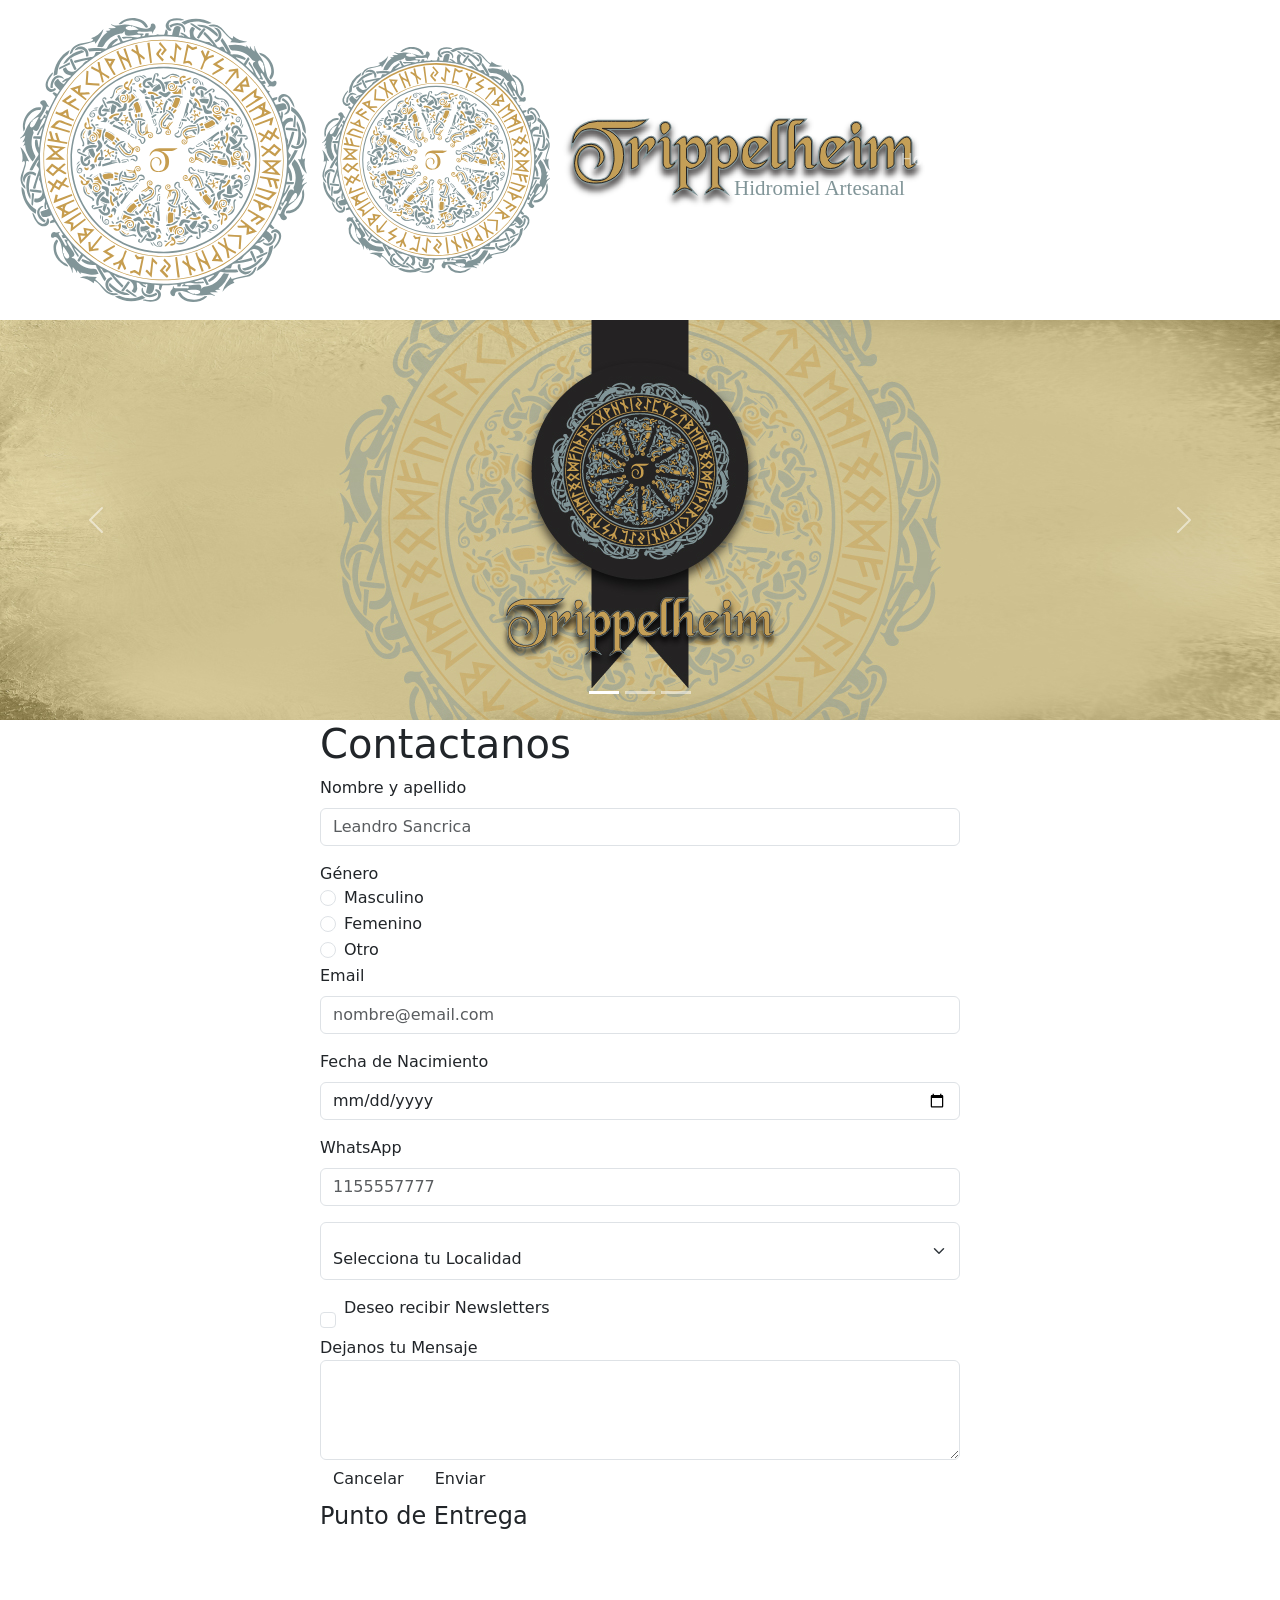
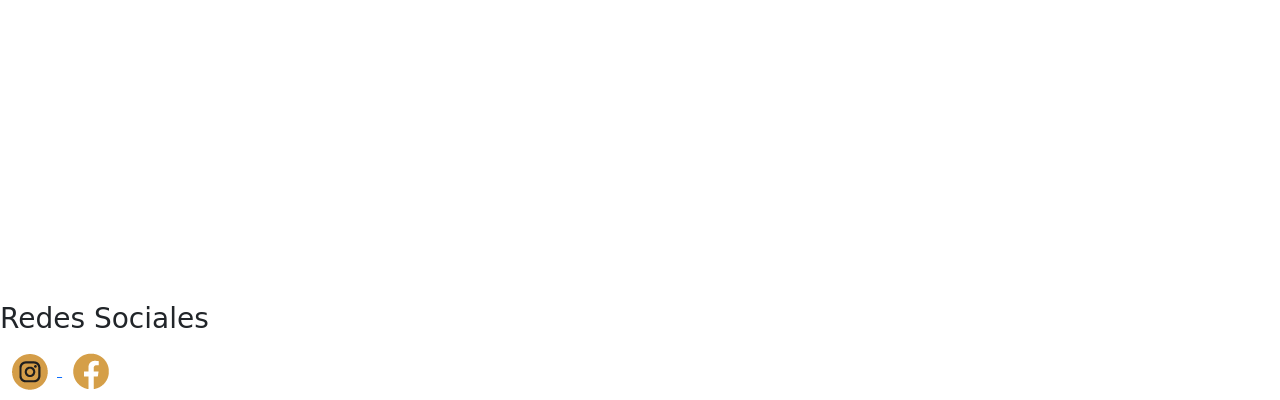
==== paginas/contacto.html @ 2b49c16c "Subida de repositorio" ====
<!DOCTYPE html>
<html lang="en">
<head>
	<meta charset="UTF-8">
	<meta name="viewport" content="width=device-width, initial-scale=1.0">
	<title>Trippelheim Hidromiel Artesanal</title>
	<link href="https://cdn.jsdelivr.net/npm/bootstrap@5.1.3/dist/css/bootstrap.min.css" rel="stylesheet" integrity="sha384-1BmE4kWBq78iYhFldvKuhfTAU6auU8tT94WrHftjDbrCEXSU1oBoqyl2QvZ6jIW3" crossorigin="anonymous">
	<link rel="stylesheet" href="../css/style.css">
	<link rel="stylesheet" href="../css/animate.css">
    <link rel="stylesheet" href="https://cdnjs.cloudflare.com/ajax/libs/animate.css/4.1.1/animate.min.css"/>

</head>
<body class="contenedor">
	<header class="encabezado" id="header">
		<!-- inicia la nav -->
		<nav class="navbar sticky-top navbar-expand-lg navbar-dark" id="nav">
			<div class="container-fluid">
			    <a class="navbar-brand" href="../index.html">
			    	<img src="../img/logo.svg" alt="Isologotipo Trippelheim Hidromiel Artesanal" class="w-50" id="logo">
			    	<img src="../img/isologotipo.svg" alt="Isologotipo Trippelheim Hidromiel Artesanal" class="w-100" id="iso">
			    </a>
			    <button class="navbar-toggler" type="button" data-bs-toggle="collapse" data-bs-target="#navbarSupportedContent" aria-controls="navbarSupportedContent" aria-expanded="false" aria-label="Toggle navigation">
			      <span class="navbar-toggler-icon"></span>
			    </button>
			    <div class="collapse navbar-collapse" id="navbarSupportedContent">
			      	<ul class="navbar-nav ms-auto mb-2 mb-lg-0">
				        <li class="nav-item">
				          <a class="nav-link" aria-current="page" href="../index.html">Home</a>
				        </li>
				        <li class="nav-item">
				          <a class="nav-link" href="estilos.html">Estilos</a>
				        </li>
				       	<li class="nav-item">
				          <a class="nav-link" href="nosotros.html">Nosotros</a>
				        </li>
				       	<li class="nav-item">
				          <a class="nav-link" href="tienda.html">Tienda</a>
				        </li>
				       	<li class="nav-item">
				          <a class="nav-link" href="contacto.html">Contacto</a>
				        </li>
			      	</ul>
			    </div>
			</div>
		</nav>
		<!-- fin de nav -->

	    <!-- inicia carousel -->
		<div id="carouselExampleIndicators" class="carousel slide" data-bs-ride="carousel">
			<div class="carousel-indicators">
			    <button type="button" data-bs-target="#carouselExampleIndicators" data-bs-slide-to="0" class="active" aria-current="true" aria-label="Slide 1"></button>
			    <button type="button" data-bs-target="#carouselExampleIndicators" data-bs-slide-to="1" aria-label="Slide 2"></button>
			    <button type="button" data-bs-target="#carouselExampleIndicators" data-bs-slide-to="2" aria-label="Slide 3"></button>
			</div>
			<div class="carousel-inner">
			    <div class="carousel-item active">
				    <img src="../img/header1.jpg" class="d-block w-100" alt="Hidromiel Artesanal Trippelheim">
			    </div>
			    <div class="carousel-item">
			        <img src="../img/header2.jpg" class="d-block w-100" alt="Jegerarven Aperitivos Artesanales de Trippelheim">
			    </div>
			    <div class="carousel-item">
			        <img src="../img/header3.jpg" class="d-block w-100" alt="Nerion I Pyment Artesanal de Trippelheim">
			    </div>
			</div>
			<button class="carousel-control-prev" type="button" data-bs-target="#carouselExampleIndicators" data-bs-slide="prev">
			    <span class="carousel-control-prev-icon" aria-hidden="true"></span>
			    <span class="visually-hidden">Previous</span>
			</button>
			<button class="carousel-control-next" type="button" data-bs-target="#carouselExampleIndicators" data-bs-slide="next">
			    <span class="carousel-control-next-icon" aria-hidden="true"></span>
			    <span class="visually-hidden">Next</span>
			</button>
		</div>
	    <!-- fin de carousel -->
	</header>
	<main class="form" id="main">
		<div class="d-flex justify-content-center">
			<section class="mx-5 w-50">
				<article>
					<h1 class="textCenter animate__animated animate__fadeInDown">Contactanos</h1>

					<!-- inicia form bootstrap -->
					<form action="">
					  	<div class="mb-3">
					    	<label for="nombre" class="form-label">Nombre y apellido</label>
					    	<input type="text" class="form-control" placeholder="Leandro Sancrica" name="nombre" id="nombre">
					  	</div>
					  	<label for="genero">Género</label>
					  	<div class="form-check">
						  	<input class="form-check-input" type="radio" name="genero" id="masculino" value="masculino">
						  	<label class="form-check-label" for="masculino">
						    Masculino
						  	</label>
						</div>
						<div class="form-check">
						  	<input class="form-check-input" type="radio" name="genero" id="femenino" value="femenino">
						  	<label class="form-check-label" for="femenino">
						    Femenino
						  	</label>
						</div>
						<div class="form-check">
						  	<input class="form-check-input" type="radio" name="genero" id="otro" value="otro">
						  	<label class="form-check-label" for="otro">
						    Otro
						  	</label>
						</div>
					  	<div class="mb-3">
					    	<label for="email" class="form-label">Email</label>
					    	<input type="email" class="form-control" placeholder="nombre@email.com" name="email" id="email">
					  	</div>
					  	<div class="mb-3">
					    	<label for="edad" class="form-label">Fecha de Nacimiento</label>
					    	<input type="date" class="form-control" placeholder="dd/mm/aaaa" name="edad" id="edad">
					  	</div>
					  	<div class="mb-3">
					    	<label for="whatsapp" class="form-label">WhatsApp</label>
					    	<input type="tel" class="form-control" placeholder="1155557777" name="whatsapp" id="whatsapp">
					  	</div>
					  	<div class="form-floating mb-3 mt-3">
						  	<select class="form-select" id="floatingSelect" aria-label="Floating label select example" name="localidad" id="localidad">
						    	<option selected disabled>Selecciona tu Localidad</option>
						    	<option value="CABA">CABA</option>
						    	<option value="Zona Norte">Zona Norte</option>
						    	<option value="Zona Sur">Zona Sur</option>
						    	<option value="Interior">Interior</option>
						  	</select>
						</div>
					  	<div class="mb-3 form-check">
					    	<input type="checkbox" class="form-check-input mt-3" id="newsletters">
					    	<label class="form-check-label" for="newsletters">Deseo recibir Newsletters</label>
					  	</div>
					  	<label for="mensaje">Dejanos tu Mensaje</label>
					  	<div class="form-floating">
						  	<textarea class="form-control" placeholder="Escribinos" id="mensaje" style="height: 100px"></textarea>	
						</div>
					  	<button type="reset" class="btn btnGold">Cancelar</button>
					  	<button type="submit" class="btn btnGold">Enviar</button>
					</form>
					<!-- termina form bootstrap -->

					<legend>Punto de Entrega</legend>
					<div class="ratio ratio-16x9">
	  					<iframe src="https://www.google.com/maps/embed?pb=!1m14!1m8!1m3!1d26320.21993781714!2d-58.69526900000001!3d-34.45145!3m2!1i1024!2i768!4f13.1!3m3!1m2!1s0x95bca24b972b407f%3A0x24a2a47cad2682b9!2sChesterton%203345%2C%20B1610%20Ricardo%20Rojas%2C%20Provincia%20de%20Buenos%20Aires!5e0!3m2!1ses-419!2sar!4v1648397626273!5m2!1ses-419!2sar" width="600" height="450" style="border:0;" allowfullscreen="" loading="lazy" referrerpolicy="no-referrer-when-downgrade"></iframe>
					</div>
				</article>
			</div>
		</section>
	</main>
	<footer class="pie textCenter bgBlack" id="footer">
		<div class="wow animate__animated animate__fadeInUp">
			<h3>Redes Sociales</h3>
			<a href="https://instagram.com/trippelheim" target="_blank">
				<img src="../img/instagram.png" alt="Instagram Trippelheim">
			</a>
			<a href="https://facebook.com/Trippelheim" target="_blank">
				<img src="../img/facebook.png" alt="Facebook Trippelheim">
			</a>
		</div>
	</footer>
	<script src="https://cdn.jsdelivr.net/npm/bootstrap@5.1.3/dist/js/bootstrap.bundle.min.js" integrity="sha384-ka7Sk0Gln4gmtz2MlQnikT1wXgYsOg+OMhuP+IlRH9sENBO0LRn5q+8nbTov4+1p" crossorigin="anonymous"></script>
	<script src="../js/wow.min.js"></script>
    <script>
    	new WOW().init();
    </script>
</body>
</html>
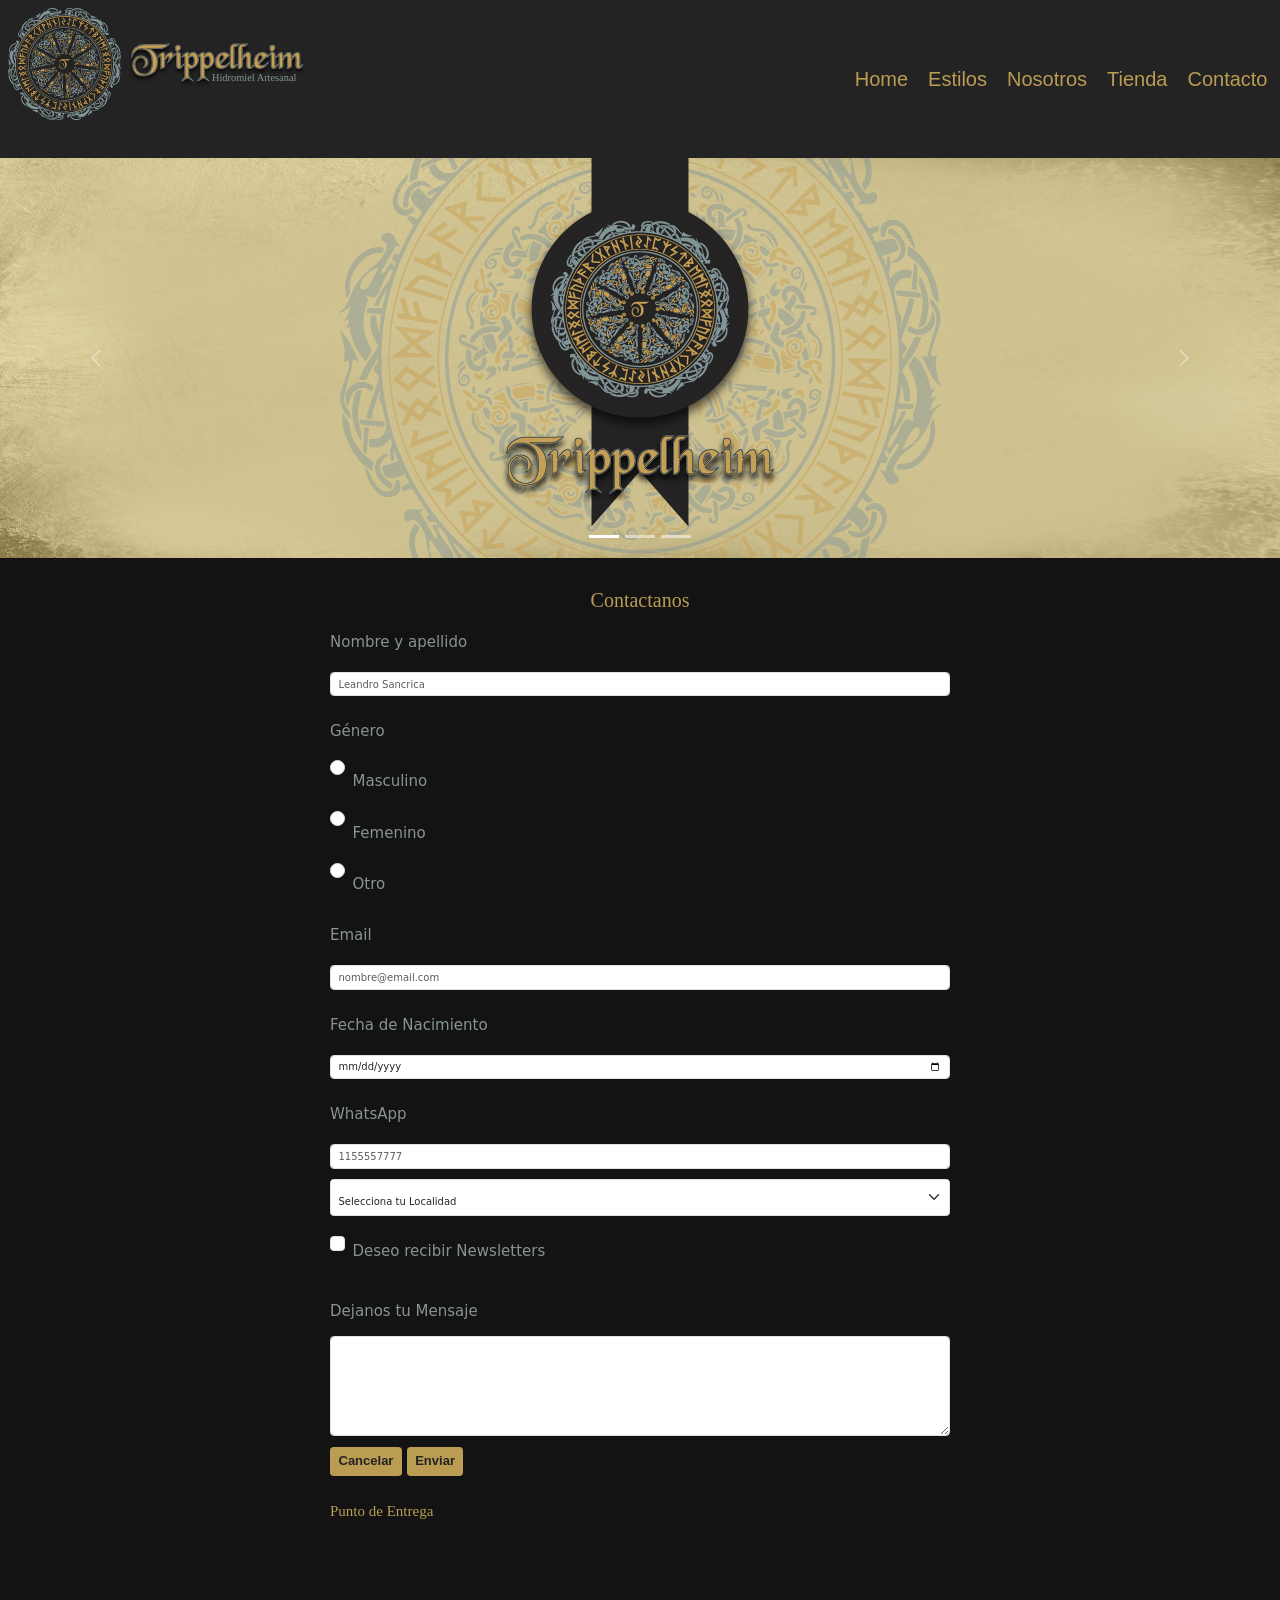
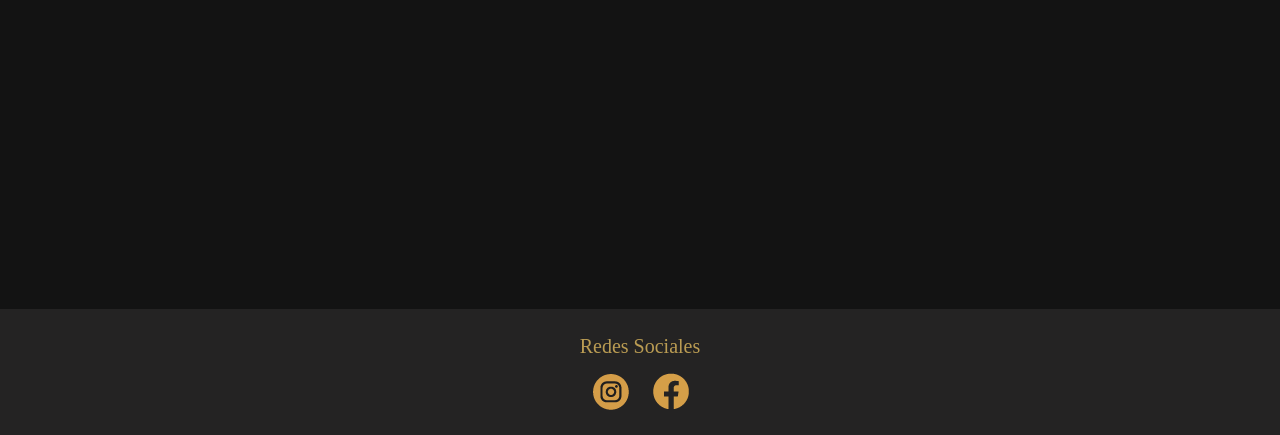
==== commit 8d66fd01: "Actualización de repositorio" ====
--- a/paginas/contacto.html
+++ b/paginas/contacto.html
@@ -5,7 +5,7 @@
 	<meta name="viewport" content="width=device-width, initial-scale=1.0">
 	<title>Trippelheim Hidromiel Artesanal</title>
 	<link href="https://cdn.jsdelivr.net/npm/bootstrap@5.1.3/dist/css/bootstrap.min.css" rel="stylesheet" integrity="sha384-1BmE4kWBq78iYhFldvKuhfTAU6auU8tT94WrHftjDbrCEXSU1oBoqyl2QvZ6jIW3" crossorigin="anonymous">
-	<link rel="stylesheet" href="../css/style.css">
+	<link rel="stylesheet" href="../css/main.css">
 	<link rel="stylesheet" href="../css/animate.css">
     <link rel="stylesheet" href="https://cdnjs.cloudflare.com/ajax/libs/animate.css/4.1.1/animate.min.css"/>
 
--- a/css/main.css
+++ b/css/main.css
@@ -0,0 +1,146 @@
+@import url("https://fonts.googleapis.com/css2?family=Cinzel:wght@400;600&family=Montserrat:ital,wght@0,300;0,600;1,300;1,800&display=swap");
+* {
+  margin: 0;
+  padding: 0;
+  box-sizing: border-box; }
+
+html {
+  font-size: 62.5%; }
+  html body {
+    background-color: #131313; }
+    html body h1, html body h2, html body h3 {
+      margin-top: 10px;
+      color: #BA9C53;
+      font-family: "Cinzel", serif;
+      font-size: 2rem; }
+    html body h4 {
+      font-size: 1.3rem; }
+    html body p {
+      color: #879492;
+      line-height: 2rem;
+      font-size: 1.3rem; }
+
+.btnGold {
+  background-color: #BA9C53;
+  font-family: "Montserrat", sans-serif;
+  color: #242323;
+  font-size: 1.3rem;
+  font-weight: 600; }
+
+.textCenter {
+  text-align: center; }
+
+.textGold {
+  color: #BA9C53; }
+
+.textSilver {
+  color: #879492; }
+
+.textSize {
+  font-size: 1.3rem; }
+
+.textSize2 {
+  font-size: 1.3rem; }
+
+.bgBlack {
+  background-color: #242323; }
+
+.bgGold {
+  background-color: #BA9C53; }
+
+.bgSilver {
+  background-color: #879492; }
+
+.encabezado #iso {
+  width: 200px;
+  margin-bottom: 30px; }
+
+.encabezado #nav {
+  background-color: #242323;
+  position: sticky; }
+  .encabezado #nav ul li a {
+    color: #BA9C53;
+    text-decoration: none;
+    font-size: 2rem;
+    font-family: "Montserrat", sans-serif;
+    margin-left: 10px; }
+    .encabezado #nav ul li a:hover {
+      font-weight: 600;
+      color: #879492; }
+
+@media (max-width: 368px) {
+  .encabezado #iso {
+    display: none; } }
+
+@media (min-width: 369px) {
+  .encabezado #logo {
+    display: none; } }
+
+.box section article {
+  line-height: 5rem;
+  overflow: auto;
+  margin: 5px auto;
+  margin-top: 15px;
+  margin-bottom: 15px;
+  padding: 15px;
+  box-sizing: border-box;
+  border: solid 1.5px #879492; }
+  .box section article img {
+    width: 90%; }
+
+.nosotros section article {
+  width: 70%;
+  height: auto;
+  line-height: 4rem;
+  overflow: auto;
+  margin: 10px auto;
+  margin-top: 10px;
+  margin-bottom: 10px;
+  padding: 15px;
+  box-sizing: border-box;
+  border: solid 1.5px #879492;
+  background-color: #242323; }
+
+.nosotros section div {
+  width: 70%;
+  height: auto;
+  margin: 10px auto;
+  box-sizing: border-box;
+  display: flex;
+  flex-direction: column;
+  align-items: center; }
+  .nosotros section div img {
+    width: 100%;
+    height: auto;
+    display: flex;
+    flex-direction: column;
+    align-items: center; }
+    @media (min-width: 368px) {
+      .nosotros section div img {
+        width: 90%; } }
+
+.nosotros section .accordion-button.collapsed {
+  background: #242323; }
+  .nosotros section .accordion-button.collapsed:after {
+    background-image: url("data:image/svg+xml,%3csvg xmlns='http://www.w3.org/2000/svg' viewBox='0 0 16 16' fill='%23fff'%3e%3cpath fill-rule='evenodd' d='M1.646 4.646a.5.5 0 0 1 .708 0L8 10.293l5.646-5.647a.5.5 0 0 1 .708.708l-6 6a.5.5 0 0 1-.708 0l-6-6a.5.5 0 0 1 0-.708z'/%3e%3c/svg%3e"); }
+
+.form section article {
+  width: 100%;
+  height: auto;
+  line-height: 5rem;
+  overflow: auto;
+  margin: 10px auto;
+  margin-top: 10px;
+  margin-bottom: 10px;
+  padding: 10px;
+  font-size: 1.5rem;
+  color: #879492; }
+  .form section article legend {
+    color: #BA9C53;
+    font-family: "Cinzel", serif;
+    font-size: 1.5rem; }
+
+.pie {
+  padding: 15px 0; }
+  .pie a {
+    text-decoration: none; }
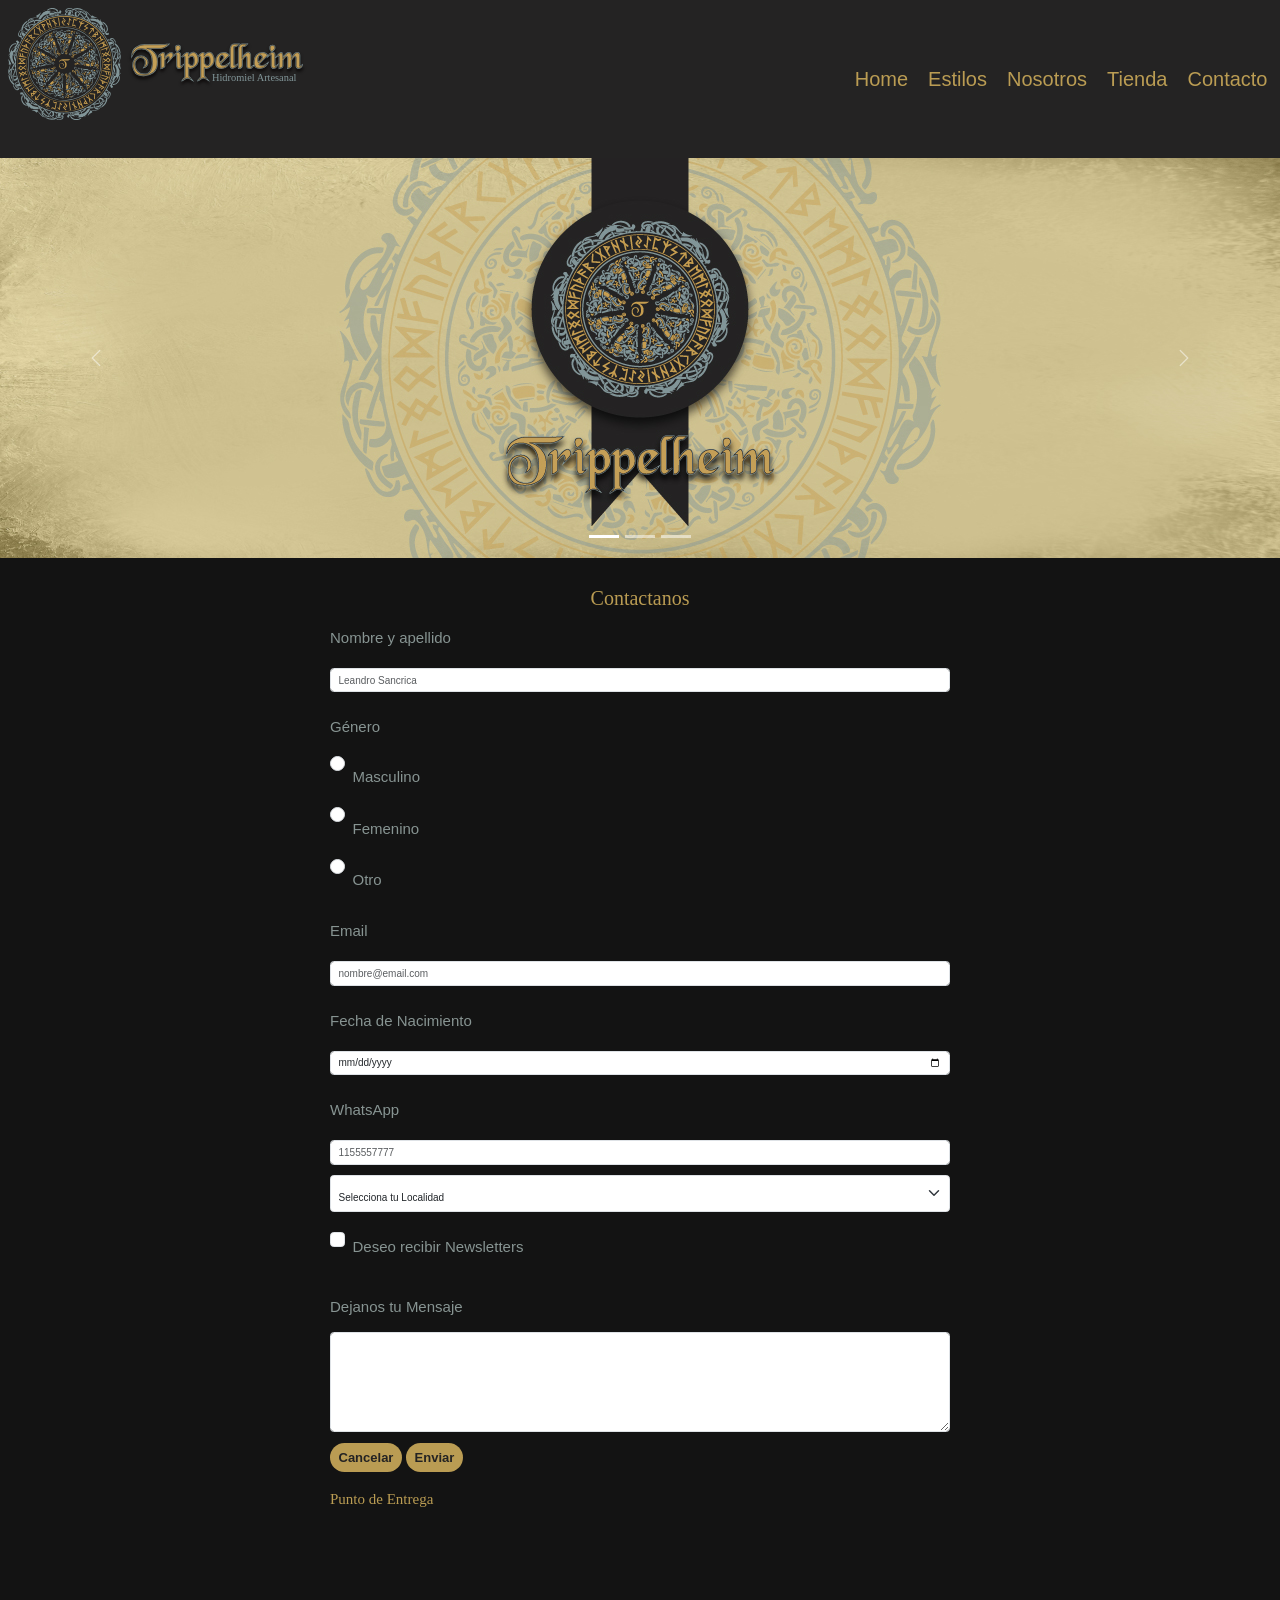
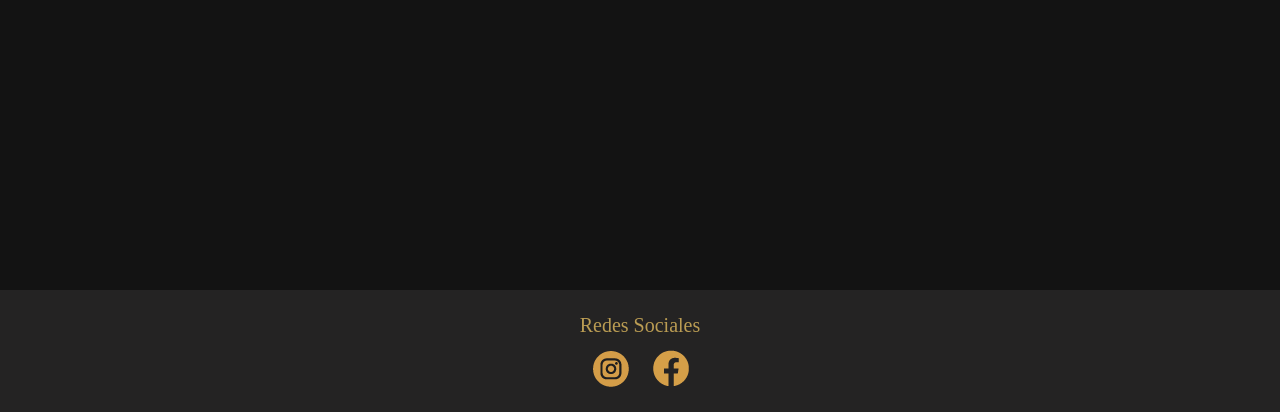
==== commit c49c2b4e: "actualización de repositorio" ====
--- a/paginas/contacto.html
+++ b/paginas/contacto.html
@@ -4,11 +4,13 @@
 	<meta charset="UTF-8">
 	<meta name="viewport" content="width=device-width, initial-scale=1.0">
 	<title>Trippelheim Hidromiel Artesanal</title>
+	<meta name="description" content="Hidromieles artesanales fabricadas con materia prima de primera">
+	<meta name="keywords" content="hidromiel artesanal, hidromiel, artesanal, mead, aguamiel, braggot, licores, aperitivos, historia, histórico">
+	<meta name="author" content="Carlos Zacutti">
 	<link href="https://cdn.jsdelivr.net/npm/bootstrap@5.1.3/dist/css/bootstrap.min.css" rel="stylesheet" integrity="sha384-1BmE4kWBq78iYhFldvKuhfTAU6auU8tT94WrHftjDbrCEXSU1oBoqyl2QvZ6jIW3" crossorigin="anonymous">
 	<link rel="stylesheet" href="../css/main.css">
 	<link rel="stylesheet" href="../css/animate.css">
     <link rel="stylesheet" href="https://cdnjs.cloudflare.com/ajax/libs/animate.css/4.1.1/animate.min.css"/>
-
 </head>
 <body class="contenedor">
 	<header class="encabezado" id="header">
@@ -134,8 +136,8 @@
 					  	<div class="form-floating">
 						  	<textarea class="form-control" placeholder="Escribinos" id="mensaje" style="height: 100px"></textarea>	
 						</div>
-					  	<button type="reset" class="btn btnGold">Cancelar</button>
-					  	<button type="submit" class="btn btnGold">Enviar</button>
+					  	<button type="reset" class="btn btnForm">Cancelar</button>
+					  	<button type="submit" class="btn btnForm">Enviar</button>
 					</form>
 					<!-- termina form bootstrap -->
 
--- a/css/main.css
+++ b/css/main.css
@@ -11,21 +11,30 @@
     html body h1, html body h2, html body h3 {
       margin-top: 10px;
       color: #BA9C53;
-      font-family: "Cinzel", serif;
-      font-size: 2rem; }
+      font-size: 2rem;
+      line-height: 2rem;
+      font-family: "Cinzel", serif; }
     html body h4 {
       font-size: 1.3rem; }
     html body p {
       color: #879492;
+      font-size: 1.3rem;
       line-height: 2rem;
-      font-size: 1.3rem; }
+      font-family: "Montserrat", sans-serif;
+      font-weight: 300;
+      margin-top: 10px; }
 
-.btnGold {
+.btnGold, .btnForm {
   background-color: #BA9C53;
   font-family: "Montserrat", sans-serif;
   color: #242323;
   font-size: 1.3rem;
   font-weight: 600; }
+  .btnGold:hover, .btnForm:hover {
+    background-color: #879492; }
+
+.btnForm {
+  border-radius: 15px; }
 
 .textCenter {
   text-align: center; }
@@ -35,6 +44,14 @@
 
 .textSilver {
   color: #879492; }
+
+.textIvory {
+  font-size: 1.3rem;
+  line-height: 2.5rem;
+  font-family: "Montserrat", sans-serif; }
+  .textIvory:hover {
+    color: #242323;
+    font-weight: 600; }
 
 .textSize {
   font-size: 1.3rem; }
@@ -127,18 +144,20 @@
 .form section article {
   width: 100%;
   height: auto;
-  line-height: 5rem;
   overflow: auto;
   margin: 10px auto;
   margin-top: 10px;
   margin-bottom: 10px;
   padding: 10px;
   font-size: 1.5rem;
+  line-height: 5rem;
+  font-family: "Montserrat", sans-serif;
   color: #879492; }
   .form section article legend {
     color: #BA9C53;
-    font-family: "Cinzel", serif;
-    font-size: 1.5rem; }
+    font-size: 1.5rem;
+    line-height: 3.5rem;
+    font-family: "Cinzel", serif; }
 
 .pie {
   padding: 15px 0; }
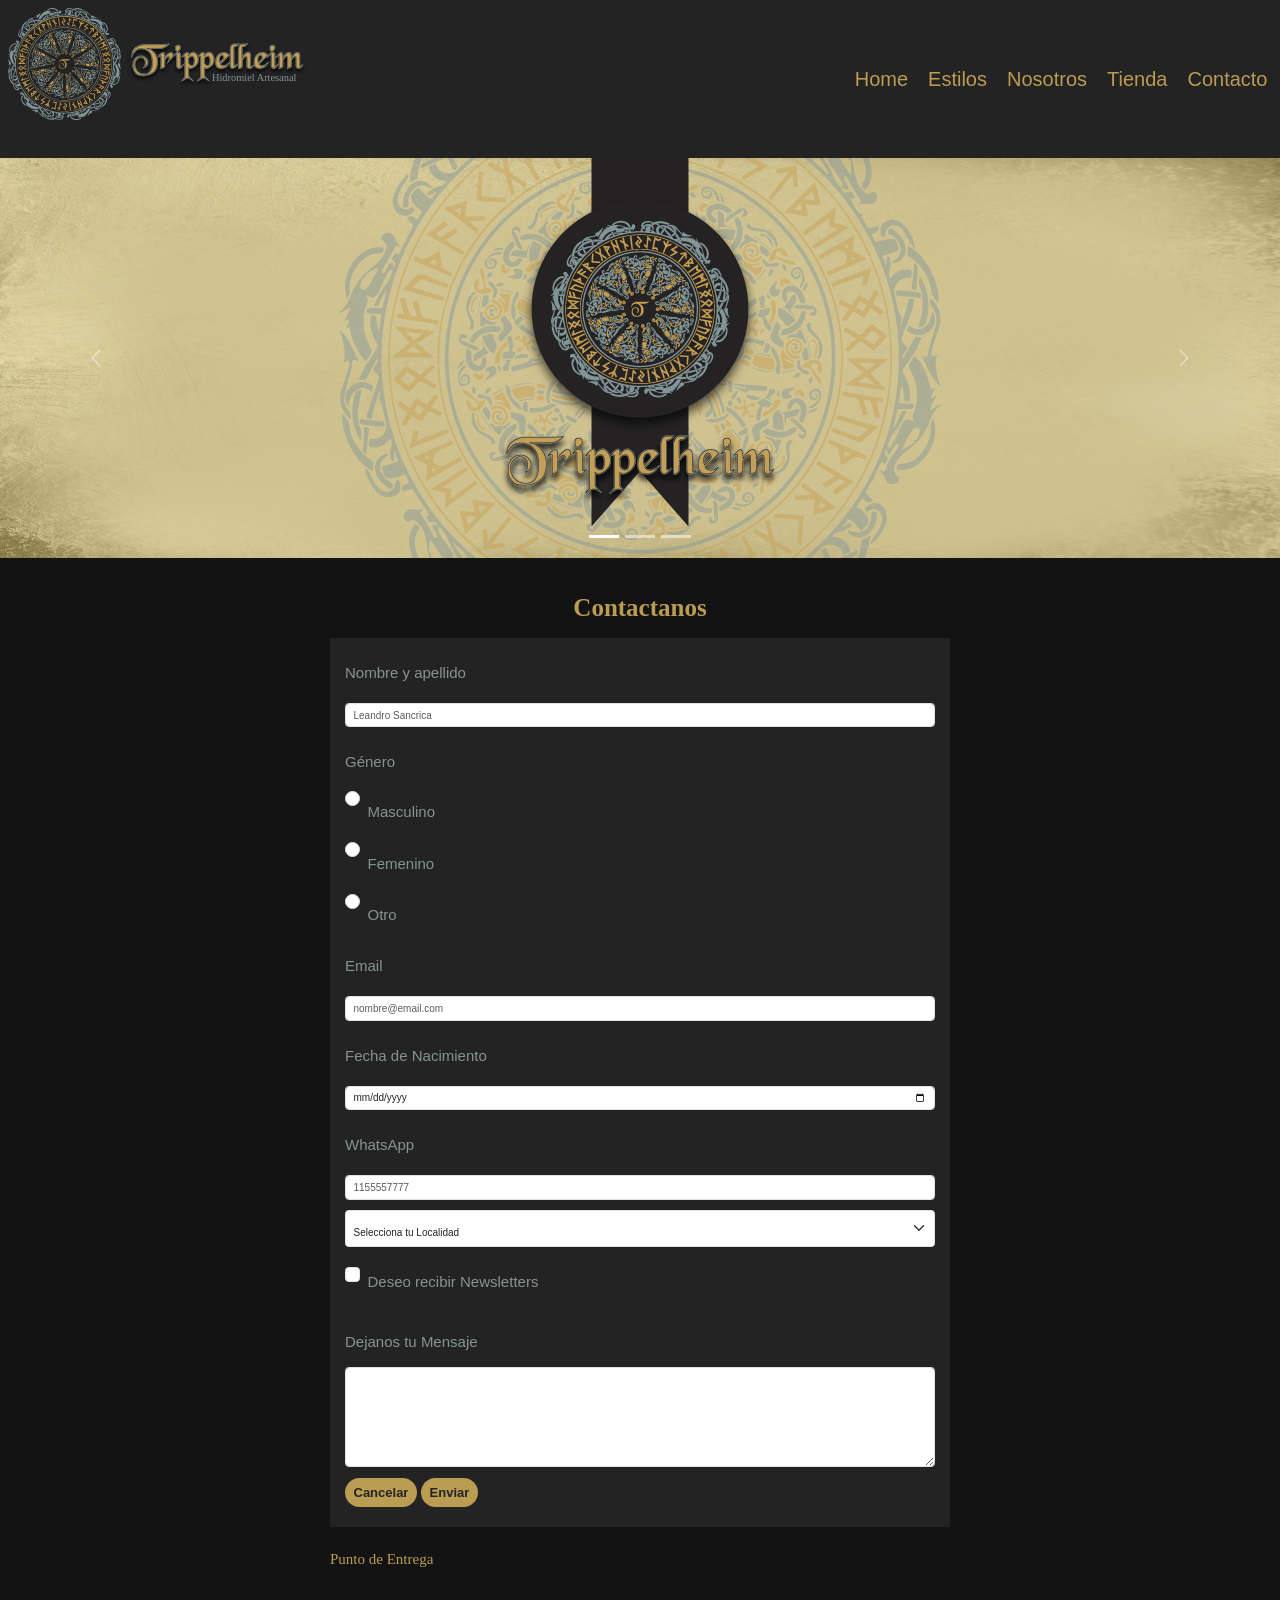
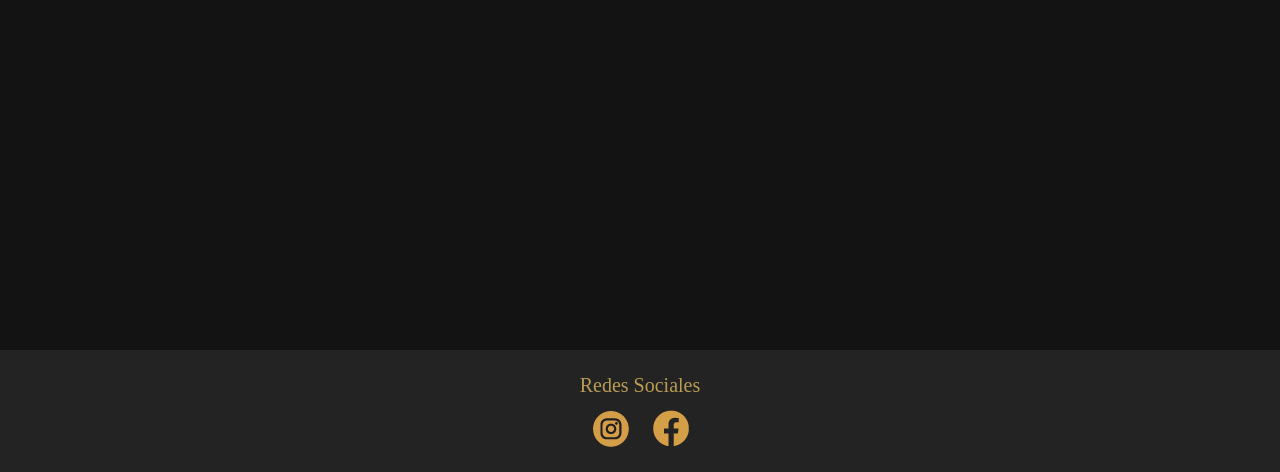
==== commit 8bab5616: "Retoques varios" ====
--- a/paginas/contacto.html
+++ b/paginas/contacto.html
@@ -18,7 +18,7 @@
 		<nav class="navbar sticky-top navbar-expand-lg navbar-dark" id="nav">
 			<div class="container-fluid">
 			    <a class="navbar-brand" href="../index.html">
-			    	<img src="../img/logo.svg" alt="Isologotipo Trippelheim Hidromiel Artesanal" class="w-50" id="logo">
+			    	<img src="../img/logo2.svg" alt="Isologotipo Trippelheim Hidromiel Artesanal" class="w-50" id="logo">
 			    	<img src="../img/isologotipo.svg" alt="Isologotipo Trippelheim Hidromiel Artesanal" class="w-100" id="iso">
 			    </a>
 			    <button class="navbar-toggler" type="button" data-bs-toggle="collapse" data-bs-target="#navbarSupportedContent" aria-controls="navbarSupportedContent" aria-expanded="false" aria-label="Toggle navigation">
--- a/css/main.css
+++ b/css/main.css
@@ -8,7 +8,15 @@
   font-size: 62.5%; }
   html body {
     background-color: #131313; }
-    html body h1, html body h2, html body h3 {
+    html body h1 {
+      margin-top: 20px;
+      margin-bottom: 20px;
+      color: #BA9C53;
+      font-size: 2.5rem;
+      line-height: 2rem;
+      font-family: "Cinzel", serif;
+      font-weight: 600; }
+    html body h2, html body h3 {
       margin-top: 10px;
       color: #BA9C53;
       font-size: 2rem;
@@ -31,6 +39,7 @@
   font-size: 1.3rem;
   font-weight: 600; }
   .btnGold:hover, .btnForm:hover {
+    color: #FFFFF0;
     background-color: #879492; }
 
 .btnForm {
@@ -46,6 +55,7 @@
   color: #879492; }
 
 .textIvory {
+  color: #FFFFF0;
   font-size: 1.3rem;
   line-height: 2.5rem;
   font-family: "Montserrat", sans-serif; }
@@ -67,6 +77,20 @@
 
 .bgSilver {
   background-color: #879492; }
+
+#imgResp {
+  width: 50%;
+  height: auto; }
+  @media (max-width: 768px) {
+    #imgResp {
+      width: 75%;
+      height: auto; } }
+
+#logo {
+  padding: 0px;
+  width: 50%;
+  height: auto;
+  margin: 0px; }
 
 .encabezado #iso {
   width: 200px;
@@ -93,17 +117,25 @@
   .encabezado #logo {
     display: none; } }
 
-.box section article {
-  line-height: 5rem;
-  overflow: auto;
-  margin: 5px auto;
-  margin-top: 15px;
-  margin-bottom: 15px;
-  padding: 15px;
-  box-sizing: border-box;
-  border: solid 1.5px #879492; }
-  .box section article img {
-    width: 90%; }
+.box section {
+  margin: 15px 15px; }
+  @media (min-width: 500px) {
+    .box section {
+      margin: 20px 50px; } }
+  @media (min-width: 768px) {
+    .box section {
+      margin: 20px 80px; } }
+  .box section article {
+    line-height: 5rem;
+    overflow: auto;
+    margin: 15px auto;
+    margin-top: 15px;
+    margin-bottom: 15px;
+    padding: 15px;
+    box-sizing: border-box;
+    border: solid 1.5px #879492; }
+    .box section article img {
+      width: 90%; }
 
 .nosotros section article {
   width: 70%;
@@ -111,12 +143,15 @@
   line-height: 4rem;
   overflow: auto;
   margin: 10px auto;
-  margin-top: 10px;
+  margin-top: 20px;
   margin-bottom: 10px;
   padding: 15px;
   box-sizing: border-box;
   border: solid 1.5px #879492;
   background-color: #242323; }
+  @media (max-width: 768px) {
+    .nosotros section article {
+      width: 90%; } }
 
 .nosotros section div {
   width: 70%;
@@ -158,6 +193,11 @@
     font-size: 1.5rem;
     line-height: 3.5rem;
     font-family: "Cinzel", serif; }
+  .form section article form {
+    background-color: #242323;
+    padding: 10px 15px;
+    margin-top: 20px;
+    margin-bottom: 15px; }
 
 .pie {
   padding: 15px 0; }
